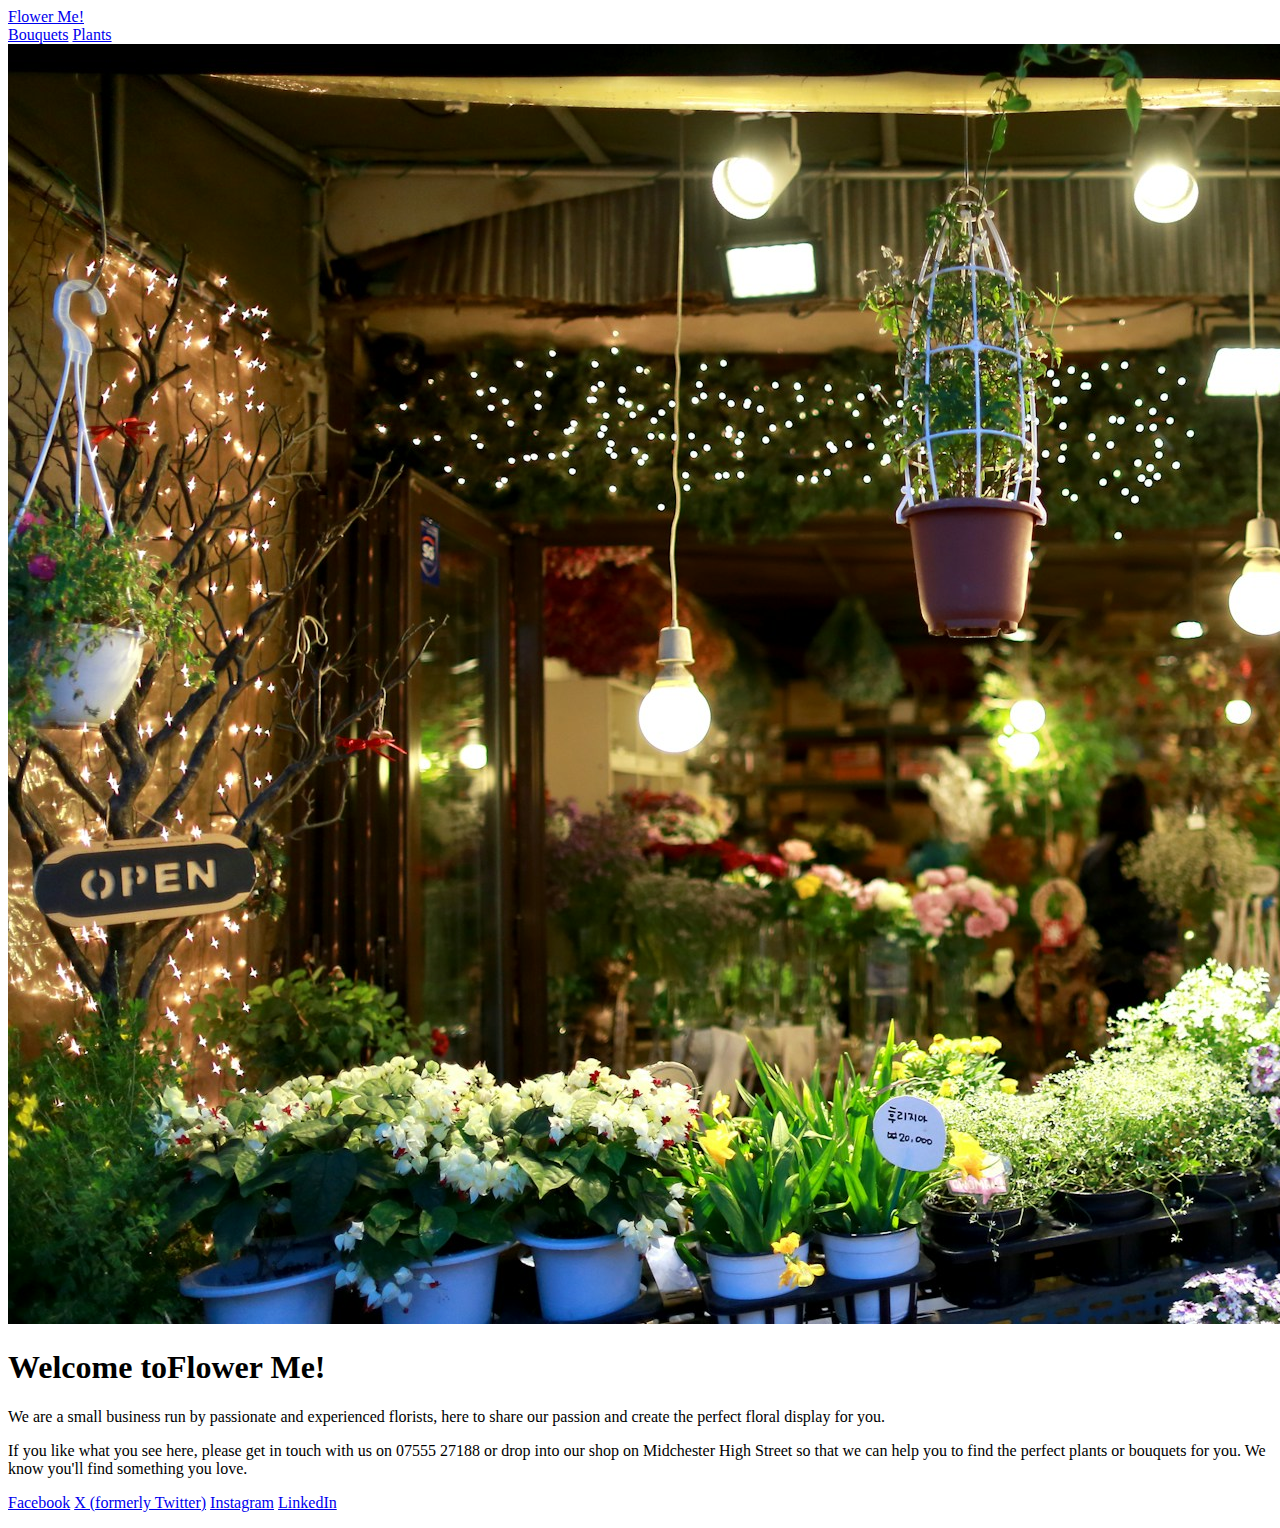
==== index.html @ 9f1c0bc4 "Initial commit of website source files." ====
<!DOCTYPE html>
<html lang="en">
<head>
    <meta charset="UTF-8">
    <meta name="viewport" content="width=device-width, initial-scale=1.0">
    <title>Flower Me!</title>
    <link rel="stylesheet" href="style.css">
</head>
<body class="background-image">
    <div class="body">

        <div class="navbar">
            <div class="homepage">
                <a href="index.html" target="_self">Flower Me!</a>
            </div>
            <div class="product-pages">
                <a class="product-page" href="Bouquets.html" target="_self">Bouquets</a>
                <a class="product-page" href="Plants.html" target="_self">Plants</a>
            </div>
<!--
            <div id="info-pages">
                <a href="about.html" target="_self">About me</a>
                <a href="contact.html" target="_self">Contact me</a>
            </div>
-->
        </div>

        <div class="content-and-footer">
            <div class="content">
<!--
                <div class="homepage-image">
                    <img id="img" src="Wish You Were Here.jpg">>
                </div>
-->
                <div>
                    <img class="img"
                         src="images/adamara-fYoGwkENNmY-unsplash.jpg"
                         alt="Photo of shopfront at night">
                </div>
                <div class="body-header">
                    <h1><a>Welcome to</a><a class="shopname">Flower Me!</a></h1>
                </div>
                <div class="body-text">
                    <p class="center">
                        We are a small business run by passionate and experienced
                        florists, here to share our passion and create the perfect
                        floral display for you.
                    </p>
                    <p class="center">
                        If you like what you see here, please get in touch with us
                        on 07555 27188 or drop into our shop on Midchester High
                        Street so that we can help you to find the perfect plants
                        or bouquets for you. We know you'll find something you love.
                    </p>
                </div>
            </div>
            <div>
                <footer class="footer-bar">
                    <p class="black-text">
                        <a class="external-link" href="https://www.facebook.com/" target="_blank">Facebook</a>
                        <a class="external-link" href="https://x.com/?lang=en" target="_blank">X (formerly Twitter)</a>
                        <a class="external-link" href="https://www.instagram.com/" target="_blank">Instagram</a>
                        <a class="external-link" href="https://www.linkedin.com/" target="_blank">LinkedIn</a>
                    </p>
                </footer>
            </div>
        </div>

    </div>
</body>
</html>
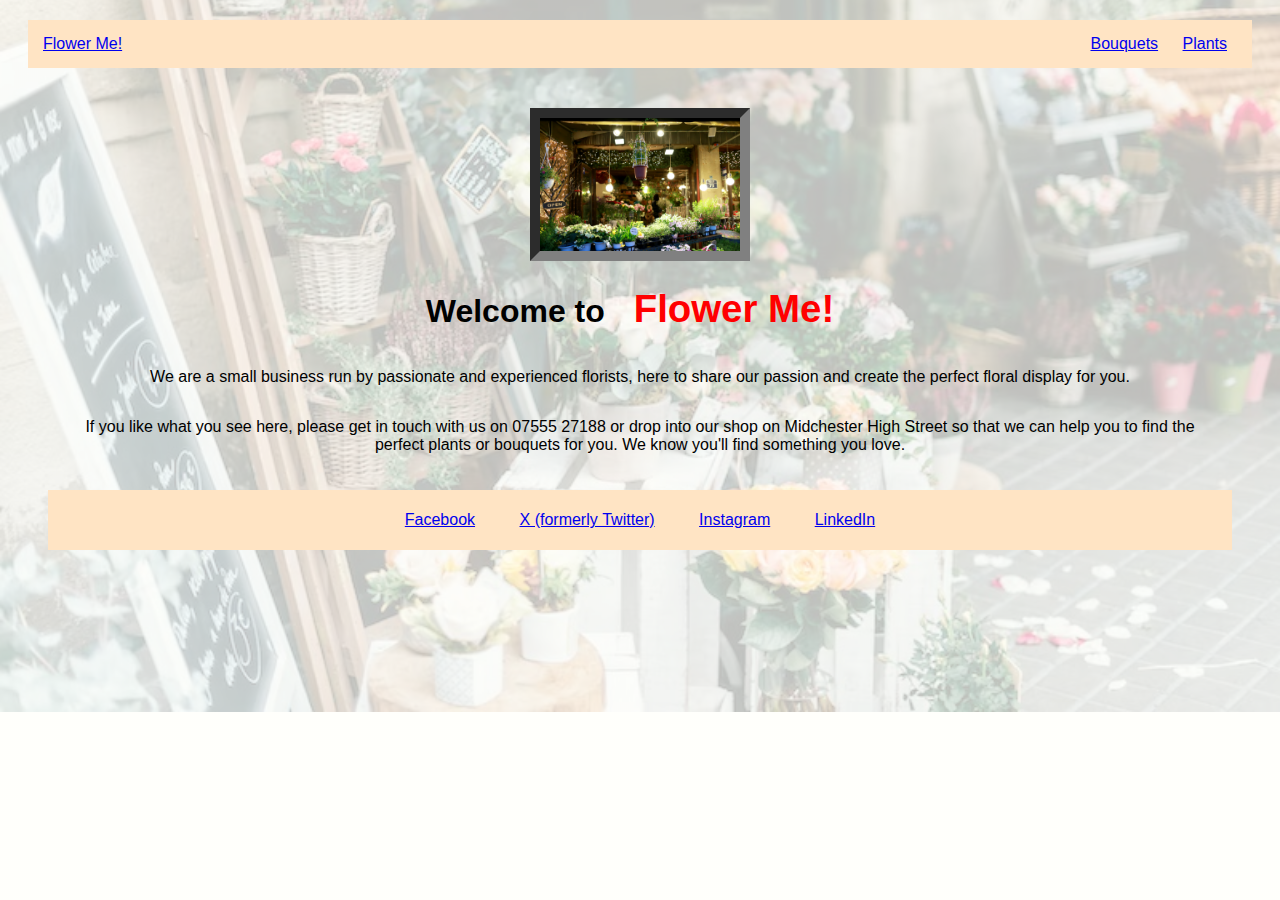
==== commit d70c1cbb: "Updates to improve page formatting on mobile phones." ====
--- a/index.html
+++ b/index.html
@@ -38,7 +38,7 @@
                          alt="Photo of shopfront at night">
                 </div>
                 <div class="body-header">
-                    <h1><a>Welcome to</a><a class="shopname">Flower Me!</a></h1>
+                    <h1><a>Welcome&nbsp;to</a> <a class="shopname">Flower&nbsp;Me!</a></h1>
                 </div>
                 <div class="body-text">
                     <p class="center">
@@ -58,7 +58,7 @@
                 <footer class="footer-bar">
                     <p class="black-text">
                         <a class="external-link" href="https://www.facebook.com/" target="_blank">Facebook</a>
-                        <a class="external-link" href="https://x.com/?lang=en" target="_blank">X (formerly Twitter)</a>
+                        <a class="external-link" href="https://x.com/?lang=en" target="_blank">X&nbsp;(formerly&nbsp;Twitter)</a>
                         <a class="external-link" href="https://www.instagram.com/" target="_blank">Instagram</a>
                         <a class="external-link" href="https://www.linkedin.com/" target="_blank">LinkedIn</a>
                     </p>
--- a/style.css
+++ b/style.css
@@ -0,0 +1,208 @@
+/* name  - applies to all tags called "name" */
+/* #name - applies to all tags with 'id="name"' */
+/* .name - creates a class which can be used in tags as 'class="name"' */
+/*
+body
+{
+    font-family: 'Lucida Sans', 'Lucida Sans Regular', 'Lucida Grande', 'Lucida Sans Unicode', Geneva, Verdana, sans-serif;
+    background-color: seashell;
+}
+*/
+.background-image
+{
+    background: linear-gradient(rgba(255, 255, 250, 0.75), rgba(255, 255, 250, 0.75)), 
+                url('images/florist.jpeg') no-repeat;
+    background-size: cover;
+    background-position: center;
+}
+
+.content
+{
+    text-align: center;
+}
+
+.navbar
+{
+    padding: 10px;
+    display: flex;
+    justify-content: space-between;
+    background-color: bisque;
+}
+
+.img
+{
+    width: 200px;
+    border-style: inset;
+    border-color: grey;
+    border-width: 10px;
+    justify-self: center;
+}
+
+.img-rotate-90cw
+{
+    width: 200px;
+    border-style: inset;
+    border-color: grey;
+    border-width: 10px;
+    justify-self: center;
+
+    transform: rotate(90deg);
+    /* margin-top: 100px; */
+}
+
+
+.homepage
+{
+    font-family: 'Lucida Handwriting', 'Lucida Sans', 'Lucida Sans Regular', 'Lucida Grande', 'Lucida Sans Unicode', Geneva, Verdana, sans-serif;
+
+/*    justify-content: center; */
+    color: red;
+    font-size: medium;
+    margin: 5px;
+    font-weight: normal;
+    background-color: bisque;
+}
+
+.product-pages
+{
+/*    font-family: 'Lucida Handwriting', 'Lucida Sans', 'Lucida Sans Regular', 'Lucida Grande', 'Lucida Sans Unicode', Geneva, Verdana, sans-serif; */
+
+/*    justify-content: center; */
+/*    color: red; */
+/*    font-size: medium; */
+    margin: 5px;
+    font-weight: normal;
+    background-color: bisque;
+    justify-content: space-around;
+}
+
+.product-page
+{
+/*    display: flex; */
+/*    justify-content: space-around; */
+    margin: 10px;
+}
+
+.shopname
+{
+    font-family: 'Lucida Handwriting', 'Lucida Sans', 'Lucida Sans Regular', 'Lucida Grande', 'Lucida Sans Unicode', Geneva, Verdana, sans-serif;
+
+    color: red;
+    font-size: larger;
+    margin: 20px;
+    font-weight: bold;
+/*    background-color: bisque; */
+}
+
+.body-header
+{
+    font-family: 'Gill Sans', 'Gill Sans MT', Calibri, 'Trebuchet MS', sans-serif;
+
+    display: flex;
+    justify-content: center;
+}
+
+.body-text
+{
+    font-family: 'Gill Sans', 'Gill Sans MT', Calibri, 'Trebuchet MS', sans-serif;
+
+    display: flex;
+    flex-direction: column;
+    justify-items: center;
+/*    justify-content: center; */
+}
+
+.body
+{
+    font-family: 'Gill Sans', 'Gill Sans MT', Calibri, 'Trebuchet MS', sans-serif;
+    font-size: medium;
+    margin: 20px;
+    font-weight: normal;
+
+    /*    background-color: bisque; */
+}
+
+.content
+{
+    font-family: 'Gill Sans', 'Gill Sans MT', Calibri, 'Trebuchet MS', sans-serif;
+    font-size: medium;
+    margin: 20px;
+    font-weight: normal;
+
+    /*    background-color: bisque; */
+
+    display: flex;
+    flex-direction: column;
+    justify-items: center;
+
+}
+
+.content-and-footer
+{
+    font-family: 'Gill Sans', 'Gill Sans MT', Calibri, 'Trebuchet MS', sans-serif;
+    color: black;
+    font-size: medium;
+    margin: 20px;
+    font-weight: normal;
+
+/*    background-color: bisque; */
+
+    display: flex;
+    flex-direction: column;
+    justify-items: center;
+}
+
+.shop-window
+{
+    font-family: 'Gill Sans', 'Gill Sans MT', Calibri, 'Trebuchet MS', sans-serif;
+    color: black;
+    font-size: medium;
+    margin: 20px;
+    font-weight: normal;
+
+/*    background-color: bisque; */
+
+    display: flex;
+    flex-direction: row;
+    flex-wrap: wrap;
+    /* justify-items: center; */
+    /* align-items: center; */
+    justify-content: center;
+}
+
+.shop-item
+{
+    font-family: 'Gill Sans', 'Gill Sans MT', Calibri, 'Trebuchet MS', sans-serif;
+    color: black;
+    font-size: medium;
+    margin: 20px;
+    font-weight: normal;
+
+/*    background-color: bisque; */
+
+    display: flex;
+    flex-direction: column;
+    justify-items: center;
+}
+
+.footer-bar
+{
+    font-family: 'Gill Sans', 'Gill Sans MT', Calibri, 'Trebuchet MS', sans-serif;
+
+    color: black;
+    padding: 5px;
+    display: flex;
+    justify-content: space-around;
+    background-color: bisque;
+}
+
+.external-link
+{
+    font-family: 'Gill Sans', 'Gill Sans MT', Calibri, 'Trebuchet MS', sans-serif;
+
+/*    color: black; */
+    margin:  5px 20px;
+    font-weight: normal;
+    background-color: bisque;
+    justify-content: space-around;
+}
